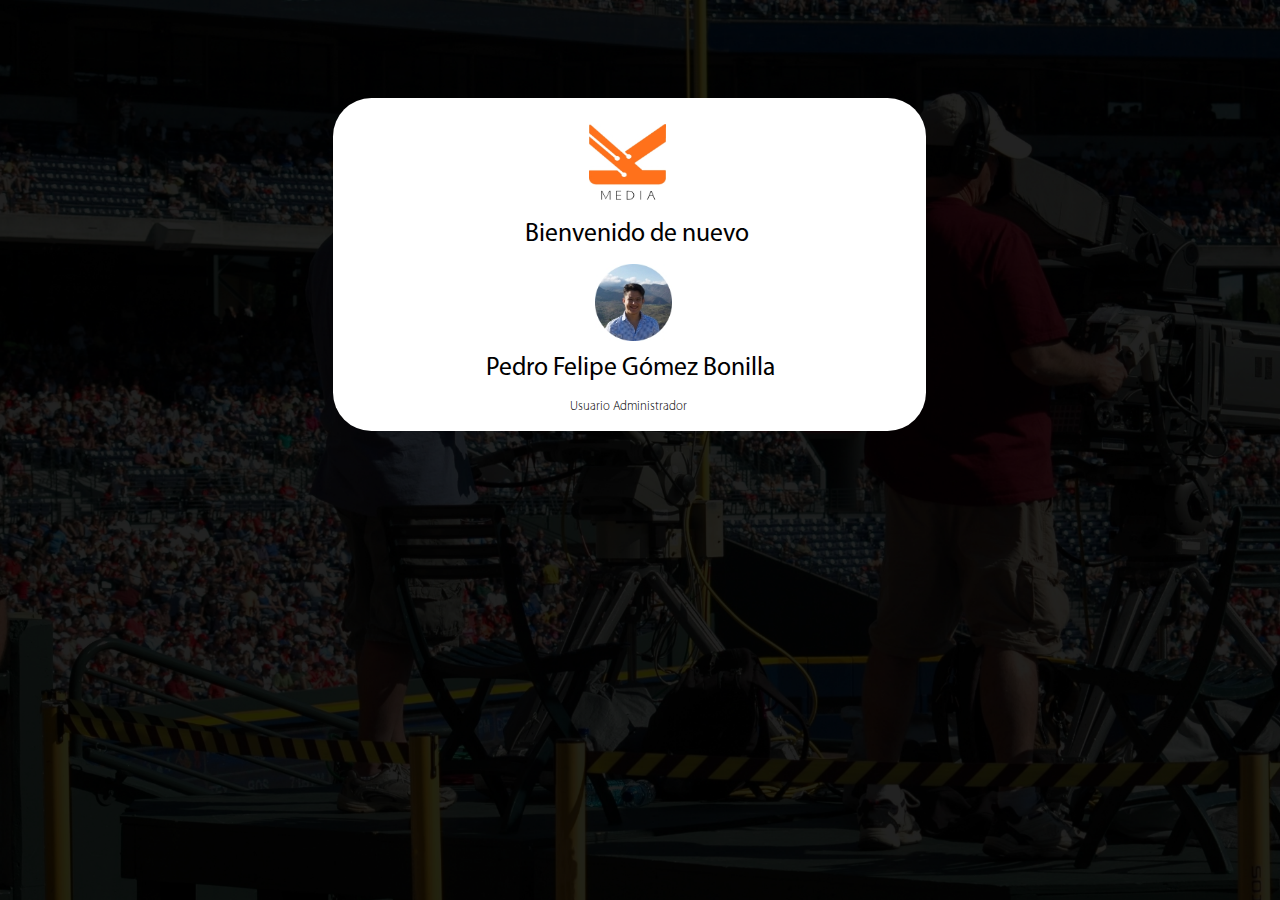
==== index1.html @ 8ed9d30c "fix:terminado_pag5" ====
<!DOCTYPE html>
<html lang="en">
<head>
    <meta charset="UTF-8">
    <meta name="viewport" content="width=device-width, initial-scale=1.0">
    <link rel="stylesheet" href="styles1.css">
    <title>Document</title>
</head>

<body>
    <div class="conten">
                <div class="conten_user">
                    <img class="log" src="./img/pag5/kario@2x.jpg" alt="">
                    <p class="text1">Bienvenido de nuevo</p>
                    <img class="foto" src="img/pag5/pp@2x.jpg" alt="">
                    <p class="text2">Pedro Felipe Gómez Bonilla</p>
                    <p class="text3">Usuario Administrador</p>
                </div>
    </div>
</body>
</html>
---- styles1.css ----
@font-face {
    font-family: a;
    src: url(./img/pag5/text/MYRIADPRO-REGULAR.OTF);
}

@font-face {
    font-family: b;
    src: url(./img/pag5/text/MyriadPro-Light.otf);
}

body{
    background-color: black;
    background-image: url(img/pag1/pexels-pixabay-159400.png);
    background-size: 100%;
    background-repeat: no-repeat;
    margin: auto;
}

.conten_user{
    justify-content: center;
    display: flex;
    flex-direction: column;
    text-align: center;
    position: absolute;
    top: 7.66vw;
    left: 26vw;
    width: 46.36vw;
    height: 26vw;
    background-color: #fff;
    border-radius: 3vw;
}

.log{
    position: absolute;
    top: 2vw;
    left: 20vw;
    width: 6vw;
    height: 6vw;
}



.text1{
    position: absolute;
    top: 7.5vw;
    left: 15vw;
    font-size: 2vw;
    color: #000000;
    font-family: a;
}

.foto{
    position: absolute;
    top: 13vw;
    left: 20.5vw;
    width: 6vw;
    height: 6vw;
}

.text2{
    position: absolute;
    top: 18vw;
    left: 12vw;
    font-size: 2vw;
    color: #000000;
    font-family: a;
}

.text3{
    position: absolute;
    top: 22.5vw;
    left: 18.5vw;
    font-size: 1vw;
    color: #000000;
    font-family: b;
}
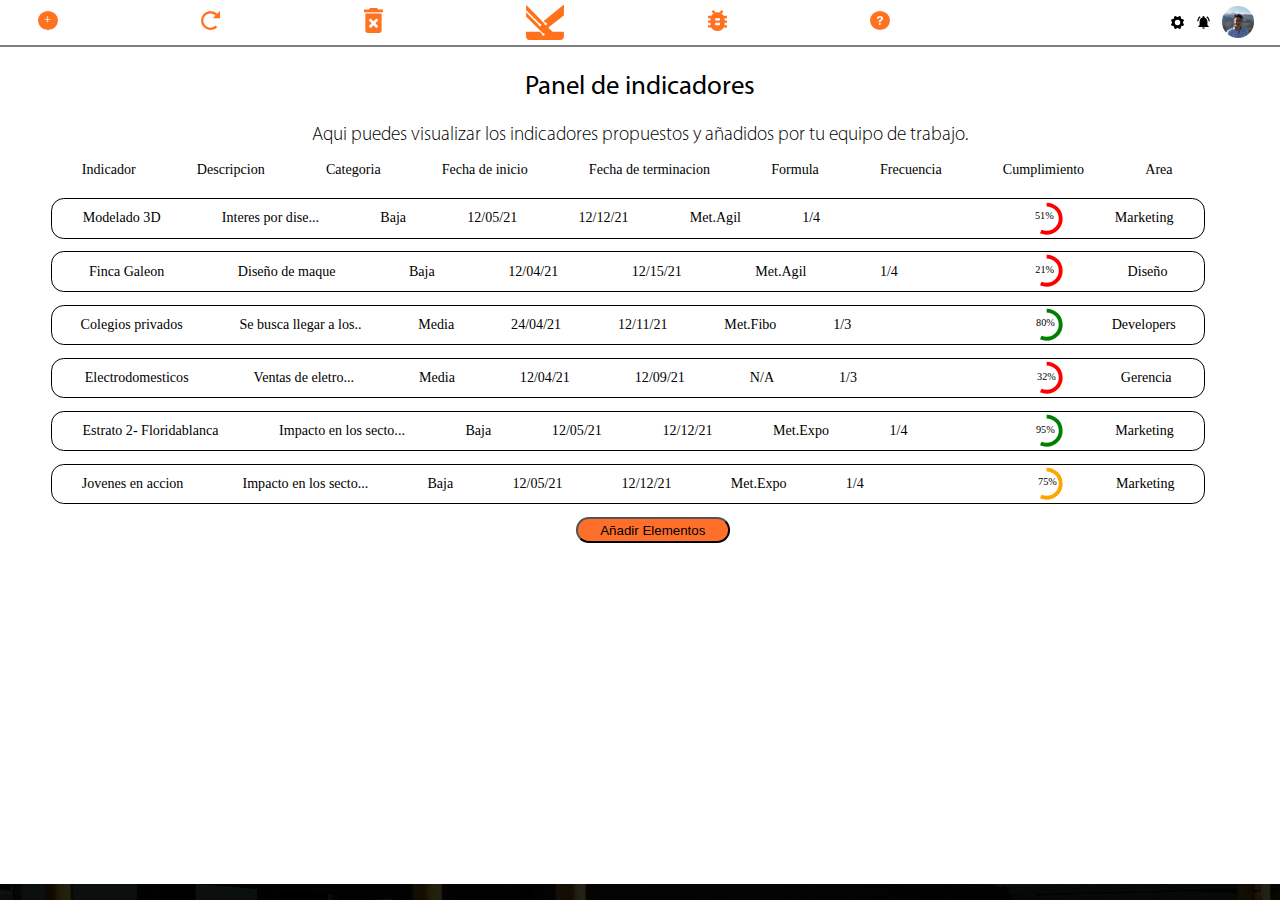
==== commit 8ae32271: "fix:act7" ====
--- a/index1.html
+++ b/index1.html
@@ -9,13 +9,161 @@
 
 <body>
     <div class="conten">
-                <div class="conten_user">
+                <!-- <div class="conten_user">
                     <img class="log" src="./img/pag5/kario@2x.jpg" alt="">
                     <p class="text1">Bienvenido de nuevo</p>
                     <img class="foto" src="img/pag5/pp@2x.jpg" alt="">
                     <p class="text2">Pedro Felipe Gómez Bonilla</p>
                     <p class="text3">Usuario Administrador</p>
                 </div>
+
+                <div class="logo">
+                    <img class="logo1" src="img/pag1/kario sin kairo.svg" alt="">
+                </div> -->
+
+                <div class="barritamenu">
+                    <div class="Bmenu">
+                        <p><img src="img/pag7/Group 7.svg"></p>
+                        <p><img src="img/pag7/Icon open-reload.svg"></p>
+                        <p><img src="img/pag7/Icon material-delete-forever.svg"></p>
+                        <img id="LogoNav" src="img/pag7/kario sin kairo.svg">
+                        <p><img src="img/pag7/Icon material-bug-report.svg"></p>
+                        <p><img src="img/pag7/Icon ionic-ios-help-circle.svg"></p>
+                    </div>
+                    <div class="Ajustes">
+                        <img src="img/pag7/Icon ionic-ios-settings.svg">
+                        <img src="img/pag7/Icon material-notifications-active.svg">
+                        <img id="CaraPedro" src="img/pag5/pp.jpg">
+                    </div>
+                </div>
+
+                <div class="container">
+
+                    <div class="textoPrincipal">Panel de indicadores</div>
+                    <div class="textoSecundario">Aqui puedes visualizar los indicadores propuestos y añadidos por tu equipo de trabajo.</div>
+                    
+                    
+                    <div class="titulos"><p>Indicador</p>
+                    <p>Descripcion</p>
+                    <p>Categoria</p>
+                    <p>Fecha de inicio</p>
+                    <p>Fecha de terminacion</p>
+                    <p>Formula</p>
+                    <p>Frecuencia</p>
+                    <p>Cumplimiento</p>
+                    <p>Area</p></div>
+                    <div class="cajas">
+                        <div class="conteTexto">
+                            <p>Modelado 3D</p>
+                            <p>Interes por dise...</p>
+                            <p>Baja</p>
+                            <p>12/05/21</p>
+                            <p>12/12/21</p>
+                            <p>Met.Agil</p>
+                            <p>1/4</p>
+                            <p class="porce">51%</p>
+                            <p>Marketing</p>
+                        </div>
+                        <svg class="c1" > 
+                            <circle class="" r="1.1vw" cx="50% "cy="50%" pathlenght="100" />
+                        </svg>
+                    </div>
+                    <div class="cajas1">
+                        <div class="conteTexto1">
+                            <p>Finca Galeon</p>
+                            <p>Diseño de maque</p>
+                            <p>Baja</p>
+                            <p>12/04/21</p>
+                            <p>12/15/21</p>
+                            <p>Met.Agil</p>
+                            <p>1/4</p>
+                            <p class="porce1">21%</p>
+                            <p>Diseño</p>  
+                            <svg class="c2" > 
+                                <circle class="" r="1.1vw" cx="50% "cy="50%" pathlenght="100" />
+                            </svg> 
+                        </div>
+                    </div>
+                    <div class="cajas2">
+                        <div class="conteTexto2">
+                            <p>Colegios privados</p>
+                            <p>Se busca llegar a los..</p>
+                            <p>Media</p>
+                            <p>24/04/21</p>
+                            <p>12/11/21</p>
+                            <p>Met.Fibo</p>
+                            <p>1/3</p>
+                            <p class="porce2">80%</p>
+                            <p>Developers</p>  
+                            <svg class="c3" > 
+                                <circle class="" r="1.1vw" cx="50% "cy="50%" pathlenght="100" />
+                            </svg> 
+                        </div>
+                    </div>
+                    <div class="cajas3">
+                        <div class="conteTexto3">
+                            <p>Electrodomesticos</p>
+                            <p>Ventas de eletro...</p>
+                            <p>Media</p>
+                            <p>12/04/21</p>
+                            <p>12/09/21</p>
+                            <p>N/A</p>
+                            <p>1/3</p>
+                            <p class="porce3">32%</p>
+                            <p>Gerencia</p>  
+                            <svg class="c4" > 
+                                <circle class="" r="1.1vw" cx="50% "cy="50%" pathlenght="100" />
+                            </svg> 
+                        </div>
+                    </div>
+                    <div class="cajas4">
+                        <div class="conteTexto4">
+                            <p>Estrato 2- Floridablanca</p>
+                            <p>Impacto en los secto...</p>
+                            <p>Baja</p>
+                            <p>12/05/21</p>
+                            <p>12/12/21</p>
+                            <p>Met.Expo</p>
+                            <p>1/4</p>
+                            <p class="porce4">95%</p>
+                            <p>Marketing</p>   
+                            <svg class="c5" > 
+                                <circle class="" r="1.1vw" cx="50% "cy="50%" pathlenght="100" />
+                            </svg>
+                        </div>
+                    </div>
+                    <div class="cajas5">
+                        <div class="conteTexto5">
+                            <p>Jovenes en accion</p>
+                            <p>Impacto en los secto...</p>
+                            <p>Baja</p>
+                            <p>12/05/21</p>
+                            <p>12/12/21</p>
+                            <p>Met.Expo</p>
+                            <p>1/4</p>
+                            <p class="porce5">75%</p>
+                            <p>Marketing</p>   
+                            <svg class="c6" > 
+                                <circle class="" r="1.1vw" cx="50% "cy="50%" pathlenght="100" />
+                            </svg>
+                        </div>
+                    </div>
+                    <div class="rayita"></div>
+                    <div class="rayita"></div>
+                    <div class="rayita"></div>
+                    <div class="rayita"></div>
+                    <div class="rayita"></div>
+
+                    <button class="añade"><a href=""></a>Añadir Elementos</button>
+
+
+
+                </div>
+
+                
+
+
+            
     </div>
 </body>
 </html>--- a/styles1.css
+++ b/styles1.css
@@ -28,6 +28,17 @@
     height: 26vw;
     background-color: #fff;
     border-radius: 3vw;
+    animation-name: primer;
+    animation-duration: 2s;
+    animation-fill-mode: forwards;
+}
+
+@keyframes primer {
+    0%{opacity: 1;}
+    40%{opacity: 1;}
+    80%{opacity: 1;}
+    100%{opacity: 0;}
+    
 }
 
 .log{
@@ -75,3 +86,340 @@
     font-family: b;
 }
 
+
+.logo1{
+    position: absolute;
+    margin-top: 20vw;
+    animation-duration: 2s; 
+    margin-left: 45vw;
+    animation-name: parpadeo;
+    opacity: 0;
+    animation-delay: 2s;
+}
+
+@keyframes parpadeo {
+    0%{opacity: 0;}
+    30%{opacity: 0;}
+    50%{opacity: 1;}
+    100%{opacity: 1;}
+    
+}
+
+.barritamenu{
+    background-color: #fff;
+    display: flex;
+    flex-direction: row;
+}
+
+.Bmenu{
+    padding-left: 5vw;
+    margin-top: 0;
+    margin-left: -2vw;
+    width: 70%;
+    height: 3.5vw;
+    border-bottom: 2px solid gray;
+    display: flex;
+    align-items: center;
+    justify-content: space-between;
+    text-align: center;
+    font-family: Regular;
+    font-size: 1vw;
+}
+
+#NavText{
+    position: absolute;
+    margin-top: 0.3vw;
+    margin-left: 0.5vw;
+}
+
+.Bmenu img{
+    width: 1.5vw;
+}
+
+#LogoNav{
+    width: 3vw;
+}
+
+.Ajustes{
+    padding-right: 2vw;
+    margin-top: 0;
+    width: 30%;
+    height: 3.5vw;
+    border-bottom: 2px solid gray;
+    display: flex;
+    justify-content: right;
+    align-items: center;
+}
+
+.Ajustes img{
+    width: 1vw;
+    height: 1vw;
+    padding-left: 1vw;
+}
+
+#CaraPedro{
+    width: 2.5vw;
+    height: 2.5vw;
+}
+
+.container{
+    position: absolute;
+    background-color: white;
+    width: 100%;
+    height: 93%;
+    overflow: hidden;
+}
+
+.textoPrincipal{
+    text-align: center;
+    margin-top: 2vw;
+    font-size: 2.1vw;
+    font-family: a;
+
+}
+
+.textoSecundario{
+    text-align: center;
+    margin-top: 1.5vw;
+    font-size: 1.5vw;
+    font-family: b;
+
+}
+
+.titulos{
+    margin-left: 4vw;
+    width: 90vw;
+    justify-content: space-around;
+    display: flex;
+    font-size: 1.1vw;
+
+}
+
+.cajas{
+    margin-left: 4vw;
+    width: 90vw;
+    height: 3vw;
+    margin-top: 0.5vw;
+    border-radius: 1vw;
+    border: 1px solid black;
+    
+    
+}
+
+.cajas1{
+    margin-left: 4vw;
+    width: 90vw;
+    height: 3vw;
+    margin-top: 1vw;
+    border-radius: 1vw;
+    border: 1px solid black;
+}
+
+.cajas2{
+    margin-left: 4vw;
+    width: 90vw;
+    height: 3vw;
+    margin-top: 1vw;
+    border-radius: 1vw;
+    border: 1px solid black;
+}
+
+.cajas3{
+    margin-left: 4vw;
+    width: 90vw;
+    height: 3vw;
+    margin-top: 1vw;
+    border-radius: 1vw;
+    border: 1px solid black;
+}
+
+.cajas4{
+    margin-left: 4vw;
+    width: 90vw;
+    height: 3vw;
+    margin-top: 1vw;
+    border-radius: 1vw;
+    border: 1px solid black;
+}
+
+.cajas5{
+    margin-left: 4vw;
+    width: 90vw;
+    height: 3vw;
+    margin-top: 1vw;
+    border-radius: 1vw;
+    border: 1px solid black;
+}
+
+svg{
+   
+    width: 9vw;
+    height: 9vw;
+}
+
+circle{
+    width: 9vw;
+    height: 9vw;
+    fill: none;
+    stroke-width: 0.3vw;
+    stroke-dasharray: 50 80;
+    transform: rotate(-90deg);
+    transform-origin: 50%;
+}
+
+.c1{
+    position: absolute;
+    margin-top: -3vw;
+    margin-left: 76.4vw;
+    width: 2.6vw;
+    height: 2.6vw;
+    stroke: red;    
+}
+
+.c2{
+    position: absolute;
+    margin-top: -0vw;
+    margin-left: 65.4vw;
+    width: 2.6vw;
+    height: 2.6vw;
+    stroke: red;    
+}
+
+.c3{
+    position: absolute;
+    margin-top: -0vw;
+    margin-left: 65.4vw;
+    width: 2.6vw;
+    height: 2.6vw;
+    stroke: green;    
+}
+
+.c4{
+    position: absolute;
+    margin-top: -0vw;
+    margin-left: 65.4vw;
+    width: 2.6vw;
+    height: 2.6vw;
+    stroke: red;    
+}
+
+.c5{
+    position: absolute;
+    margin-top: -0vw;
+    margin-left: 65.4vw;
+    width: 2.6vw;
+    height: 2.6vw;
+    stroke: green;    
+}
+
+.c6{
+    position: absolute;
+    margin-top: -0vw;
+    margin-left: 65.4vw;
+    width: 2.6vw;
+    height: 2.6vw;
+    stroke: orange;    
+}
+
+.porce{
+    margin-top: 0.5vw;
+    margin-left: 12vw;
+    font-size: 0.8vw;
+}
+
+.porce1{
+    margin-top: 0.6vw;
+    margin-left: 5vw;
+    font-size: 0.8vw;
+}
+
+.porce2{
+    margin-top: 0.5vw;
+    margin-left: 10vw;
+    font-size: 0.8vw;
+}
+
+.porce3{
+    margin-top: 0.7vw;
+    margin-left: 9vw;
+    font-size: 0.8vw;
+}
+
+.porce4{
+    margin-top: 0.7vw;
+    margin-left: 5.3vw;
+    font-size: 0.8vw;
+}
+
+.porce5{
+    margin-top: 0.5vw;
+    margin-left: 9vw;
+    font-size: 0.8vw;
+}
+
+
+
+.conteTexto{
+    display: flex;
+    flex-direction: row;
+    align-items: center;
+    justify-content: space-around;
+    margin-top: -0.3vw;
+    font-size: 1.1vw; 
+}
+.conteTexto1{
+    display: flex;
+    flex-direction: row;
+    align-items: center;
+    justify-content: space-around;
+    margin-top: -0.3vw;
+    font-size: 1.1vw; 
+}
+
+.conteTexto2{
+    display: flex;
+    flex-direction: row;
+    align-items: center;
+    justify-content: space-around;
+    margin-top: -0.3vw;
+    font-size: 1.1vw; 
+}
+
+.conteTexto3{
+    display: flex;
+    flex-direction: row;
+    align-items: center;
+    justify-content: space-around;
+    margin-top: -0.3vw;
+    font-size: 1.1vw; 
+}
+
+.conteTexto4{
+    display: flex;
+    flex-direction: row;
+    align-items: center;
+    justify-content: space-around;
+    margin-top: -0.3vw;
+    font-size: 1.1vw; 
+}
+
+.conteTexto5{
+    display: flex;
+    flex-direction: row;
+    align-items: center;
+    justify-content: space-around;
+    margin-top: -0.3vw;
+    font-size: 1.1vw; 
+}
+
+.añade{
+    width: 12vw;
+    height: 2vw;
+    background-color: #ff6f2c;
+    border-radius: 1vw;
+    margin-top: 1vw;
+    margin-left: 45vw;
+    
+}
+
+
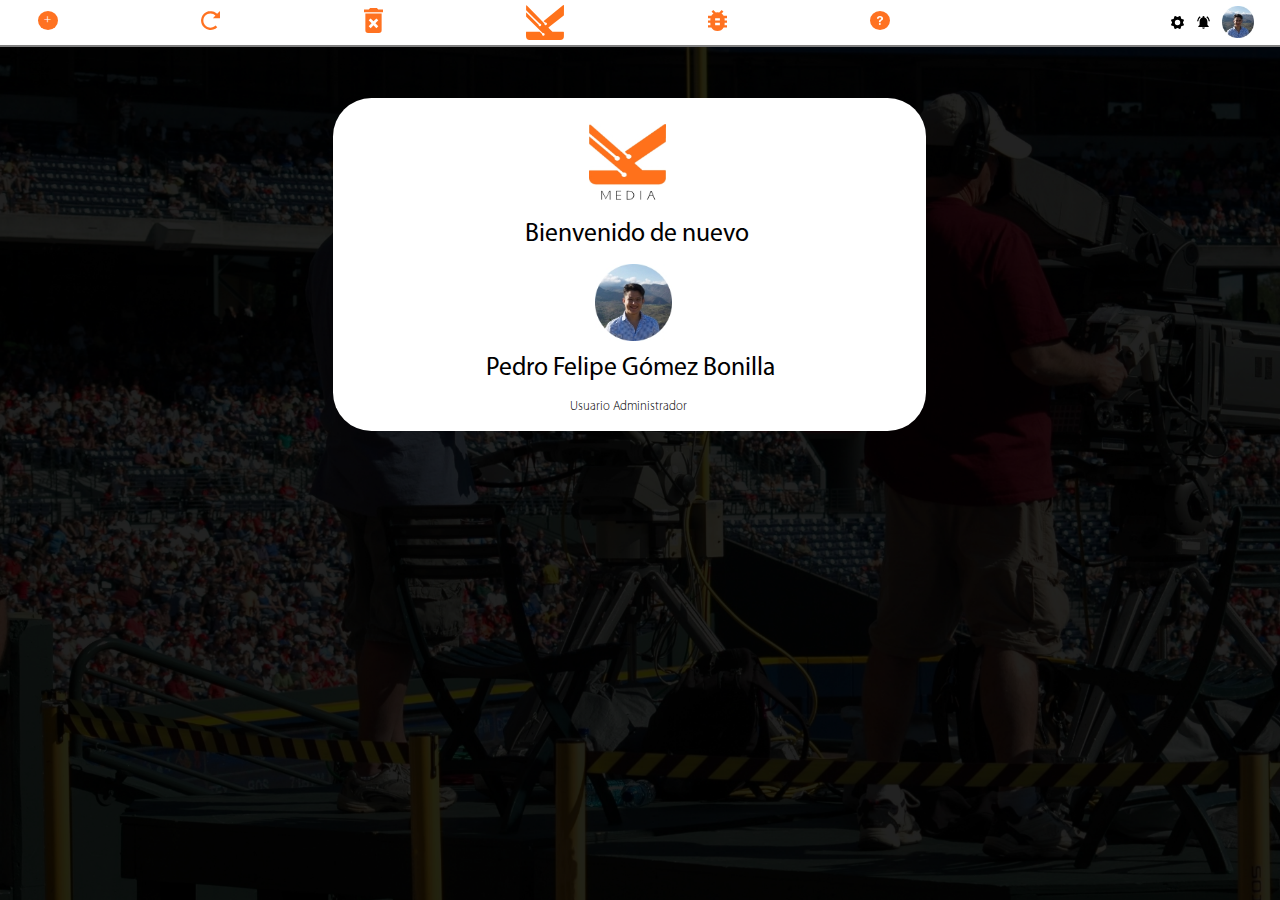
==== commit 8c40d76d: "fix:act7" ====
--- a/index1.html
+++ b/index1.html
@@ -9,7 +9,7 @@
 
 <body>
     <div class="conten">
-                <!-- <div class="conten_user">
+                <div class="conten_user">
                     <img class="log" src="./img/pag5/kario@2x.jpg" alt="">
                     <p class="text1">Bienvenido de nuevo</p>
                     <img class="foto" src="img/pag5/pp@2x.jpg" alt="">
@@ -19,7 +19,7 @@
 
                 <div class="logo">
                     <img class="logo1" src="img/pag1/kario sin kairo.svg" alt="">
-                </div> -->
+                </div> 
 
                 <div class="barritamenu">
                     <div class="Bmenu">
@@ -158,7 +158,7 @@
 
 
 
-                </div>
+                </div> -->
 
                 
 
--- a/styles1.css
+++ b/styles1.css
@@ -168,6 +168,17 @@
     width: 100%;
     height: 93%;
     overflow: hidden;
+    animation-name: tercero;
+    animation-delay: 4.2s;
+    animation-fill-mode: forwards;
+    opacity: 0;
+}
+
+@keyframes tercero {
+    0%{opacity: 0;}
+    50%{opacity: 0;}
+    100%{opacity: 1;}
+    
 }
 
 .textoPrincipal{
@@ -419,7 +430,8 @@
     border-radius: 1vw;
     margin-top: 1vw;
     margin-left: 45vw;
-    
-}
-
-
+    font-size: 1.1vw;
+    
+}
+
+
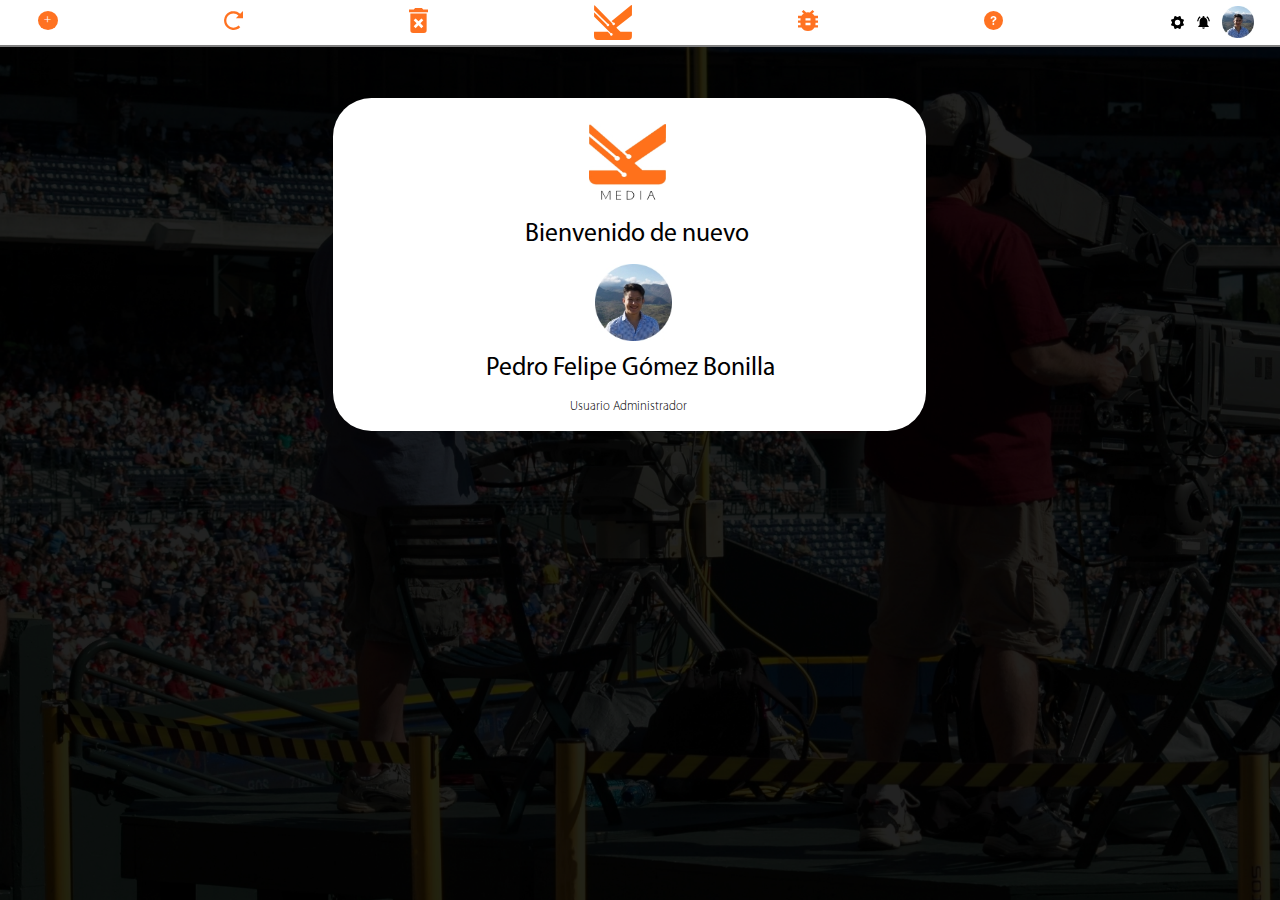
==== commit 59228534: "fix:act8" ====
--- a/index1.html
+++ b/index1.html
@@ -35,135 +35,105 @@
                         <img src="img/pag7/Icon material-notifications-active.svg">
                         <img id="CaraPedro" src="img/pag5/pp.jpg">
                     </div>
+                </div> 
+
+            </div>
+            
+            <div class="contenedor2">
+                
+                <div class="con_dele">
+                    <p class="textoPrincipal">Panel de indicadores</p>
+                    <p class="textoSecundario">Aqui puedes ver los indicadores propuestos y añadidos por tu equipo de trabajo.</p>
+        
+        
+                    <div class="bar1">
+                        <p>Indicador</p>
+                        <p>Descripción</p>
+                        <p class="textoCate">Categoria</p>
+                        <p class="textoFe">Fecha de inicio</p>
+                        <p class="textoFe1">Fecha de terminación</p>
+                        <p class="textoFo">Formula</p>
+                        <p>Frecuencia</p>
+                        <p>Cumplimiento</p>
+                        <p>Área</p>
+                    </div>
+                    <div class="bar">
+                        <p>Modelado 3D</p>
+                        <p>Interés por dise………</p>
+                        <p>Baja</p>
+                        <p>12/05/21</p>
+                        <p>12/12/21</p>
+                        <p>Met.Ágil</p>
+                        <p>1/4</p>
+                        <p class="t1">31%</p>
+                        <svg class="c1">
+                            <circle class="ci1" r="1.1vw" cx="50% "cy="50%" pathlenght="100" />
+                        </svg>
+                        <p>Marketing</p>
+                    </div>
+                    <img class="Dele_ico" src="img/pag7/Sin título.svg" alt="">
+                    <div class="bar">
+                        <p>Modelado 3D</p>
+                        <p>Interés por dise………</p>
+                        <p>Baja</p>
+                        <p>12/05/21</p>
+                        <p>12/12/21</p>
+                        <p>Met.Ágil</p>
+                        <p>1/4</p>
+                        <p class="t2">25%</p>
+                        <svg class="c2">
+                            <circle class="ci2" r="1.1vw" cx="50% "cy="50%" pathlenght="100" />
+                        </svg>
+                        <p>Marketing</p>
+                    </div>
+                    <img class="Dele_ico" src="img/pag7/Sin título.svg" alt="">
+                    <div class="bar">
+                        <p>Modelado 3D</p>
+                        <p>Interés por dise………</p>
+                        <p>Baja</p>
+                        <p>12/05/21</p>
+                        <p>12/12/21</p>
+                        <p>Met.Ágil</p>
+                        <p>1/4</p>
+                        <p class="t3">80%</p>
+                        <svg class="c3">
+                            <circle class="ci3" r="1.1vw" cx="50% "cy="50%" pathlenght="100" />
+                        </svg>
+                        <p>Marketing</p>
+                    </div>
+                    <img class="Dele_ico" src="img/pag7/Sin título.svg" alt="">
+                    <div class="bar">
+                        <p>Modelado 3D</p>
+                        <p>Interés por dise………</p>
+                        <p>Baja</p>
+                        <p>12/05/21</p>
+                        <p>12/12/21</p>
+                        <p>Met.Ágil</p>
+                        <p>1/4</p>
+                        <p class="t4">32%</p>
+                        <svg class="c4">
+                            <circle class="ci4" r="1.1vw" cx="50% "cy="50%" pathlenght="100" />
+                        </svg>
+                        <p>Marketing</p>
+                    </div>
+                    <img class="Dele_ico" src="img/pag7/Sin título.svg" alt="">
+                    <div class="bar">
+                        <p>Modelado 3D</p>
+                        <p>Interés por dise………</p>
+                        <p>Baja</p>
+                        <p>12/05/21</p>
+                        <p>12/12/21</p>
+                        <p>Met.Ágil</p>
+                        <p>1/4</p>
+                        <p class="t5">95%</p>
+                        <svg class="c5">
+                            <circle class="ci5" r="1.1vw" cx="50% "cy="50%" pathlenght="100" />
+                        </svg>
+                        <p>Marketing</p>
+                    </div>
+                    <img class="Dele_ico" src="img/pag7/Sin título.svg" alt="">
+                    <button class="botG"><a href="">Añadir elemetos</a></button>     
                 </div>
-
-                <div class="container">
-
-                    <div class="textoPrincipal">Panel de indicadores</div>
-                    <div class="textoSecundario">Aqui puedes visualizar los indicadores propuestos y añadidos por tu equipo de trabajo.</div>
-                    
-                    
-                    <div class="titulos"><p>Indicador</p>
-                    <p>Descripcion</p>
-                    <p>Categoria</p>
-                    <p>Fecha de inicio</p>
-                    <p>Fecha de terminacion</p>
-                    <p>Formula</p>
-                    <p>Frecuencia</p>
-                    <p>Cumplimiento</p>
-                    <p>Area</p></div>
-                    <div class="cajas">
-                        <div class="conteTexto">
-                            <p>Modelado 3D</p>
-                            <p>Interes por dise...</p>
-                            <p>Baja</p>
-                            <p>12/05/21</p>
-                            <p>12/12/21</p>
-                            <p>Met.Agil</p>
-                            <p>1/4</p>
-                            <p class="porce">51%</p>
-                            <p>Marketing</p>
-                        </div>
-                        <svg class="c1" > 
-                            <circle class="" r="1.1vw" cx="50% "cy="50%" pathlenght="100" />
-                        </svg>
-                    </div>
-                    <div class="cajas1">
-                        <div class="conteTexto1">
-                            <p>Finca Galeon</p>
-                            <p>Diseño de maque</p>
-                            <p>Baja</p>
-                            <p>12/04/21</p>
-                            <p>12/15/21</p>
-                            <p>Met.Agil</p>
-                            <p>1/4</p>
-                            <p class="porce1">21%</p>
-                            <p>Diseño</p>  
-                            <svg class="c2" > 
-                                <circle class="" r="1.1vw" cx="50% "cy="50%" pathlenght="100" />
-                            </svg> 
-                        </div>
-                    </div>
-                    <div class="cajas2">
-                        <div class="conteTexto2">
-                            <p>Colegios privados</p>
-                            <p>Se busca llegar a los..</p>
-                            <p>Media</p>
-                            <p>24/04/21</p>
-                            <p>12/11/21</p>
-                            <p>Met.Fibo</p>
-                            <p>1/3</p>
-                            <p class="porce2">80%</p>
-                            <p>Developers</p>  
-                            <svg class="c3" > 
-                                <circle class="" r="1.1vw" cx="50% "cy="50%" pathlenght="100" />
-                            </svg> 
-                        </div>
-                    </div>
-                    <div class="cajas3">
-                        <div class="conteTexto3">
-                            <p>Electrodomesticos</p>
-                            <p>Ventas de eletro...</p>
-                            <p>Media</p>
-                            <p>12/04/21</p>
-                            <p>12/09/21</p>
-                            <p>N/A</p>
-                            <p>1/3</p>
-                            <p class="porce3">32%</p>
-                            <p>Gerencia</p>  
-                            <svg class="c4" > 
-                                <circle class="" r="1.1vw" cx="50% "cy="50%" pathlenght="100" />
-                            </svg> 
-                        </div>
-                    </div>
-                    <div class="cajas4">
-                        <div class="conteTexto4">
-                            <p>Estrato 2- Floridablanca</p>
-                            <p>Impacto en los secto...</p>
-                            <p>Baja</p>
-                            <p>12/05/21</p>
-                            <p>12/12/21</p>
-                            <p>Met.Expo</p>
-                            <p>1/4</p>
-                            <p class="porce4">95%</p>
-                            <p>Marketing</p>   
-                            <svg class="c5" > 
-                                <circle class="" r="1.1vw" cx="50% "cy="50%" pathlenght="100" />
-                            </svg>
-                        </div>
-                    </div>
-                    <div class="cajas5">
-                        <div class="conteTexto5">
-                            <p>Jovenes en accion</p>
-                            <p>Impacto en los secto...</p>
-                            <p>Baja</p>
-                            <p>12/05/21</p>
-                            <p>12/12/21</p>
-                            <p>Met.Expo</p>
-                            <p>1/4</p>
-                            <p class="porce5">75%</p>
-                            <p>Marketing</p>   
-                            <svg class="c6" > 
-                                <circle class="" r="1.1vw" cx="50% "cy="50%" pathlenght="100" />
-                            </svg>
-                        </div>
-                    </div>
-                    <div class="rayita"></div>
-                    <div class="rayita"></div>
-                    <div class="rayita"></div>
-                    <div class="rayita"></div>
-                    <div class="rayita"></div>
-
-                    <button class="añade"><a href=""></a>Añadir Elementos</button>
-
-
-
-                </div> -->
-
-                
-
-
-            
     </div>
 </body>
 </html>--- a/styles1.css
+++ b/styles1.css
@@ -9,12 +9,21 @@
 }
 
 body{
+    background-image: url(img/pag1/pexels-pixabay-159400.png);
     background-color: black;
-    background-image: url(img/pag1/pexels-pixabay-159400.png);
     background-size: 100%;
     background-repeat: no-repeat;
     margin: auto;
-}
+    animation-name: fondo;
+    animation-delay: 4s;
+    animation-fill-mode: forwards;  
+}
+
+/* @keyframes fondo {
+    0%{opacity: 1;}
+    100%{opacity: 0;}
+    
+} */
 
 .conten_user{
     justify-content: center;
@@ -115,7 +124,7 @@
     padding-left: 5vw;
     margin-top: 0;
     margin-left: -2vw;
-    width: 70%;
+    width: 115vw;
     height: 3.5vw;
     border-bottom: 2px solid gray;
     display: flex;
@@ -168,270 +177,248 @@
     width: 100%;
     height: 93%;
     overflow: hidden;
+}
+   
+
+
+
+.textoPrincipal{
+    margin-left: -7vw;
+    text-align: center;
+    margin-top: 2vw;
+    font-size: 2.1vw;
+    font-family: a;
+
+}
+
+.textoSecundario{
+    margin-left: 20vw;
+    margin-top: 1.5vw;
+    font-size: 1.5vw;
+    font-family: b;
+
+}
+
+.titulos{
+    margin-left: 4vw;
+    width: 90vw;
+    justify-content: space-around;
+    display: flex;
+    font-size: 1.1vw;
+
+}
+
+
+.con_dele{
+    margin-top: 3vw;
+    margin-left: 3vw;
+    border-radius: 1vw;
     animation-name: tercero;
-    animation-delay: 4.2s;
+    animation-duration: 2s;
+    animation-delay: 4s;
     animation-fill-mode: forwards;
     opacity: 0;
 }
-
 @keyframes tercero {
     0%{opacity: 0;}
     50%{opacity: 0;}
     100%{opacity: 1;}
     
-}
-
-.textoPrincipal{
-    text-align: center;
+} 
+
+.bar{
+    display: flex;
+    flex-direction: row;
+    align-items: center;
+    justify-content: space-between;
+    text-align: center;
+    font-family: Regular;
+    font-size: 1vw;
+    background-color: #fff;
+    width: 83vw;
+    border-radius: 1vw;
     margin-top: 2vw;
-    font-size: 2.1vw;
-    font-family: a;
-
-}
-
-.textoSecundario{
-    text-align: center;
-    margin-top: 1.5vw;
-    font-size: 1.5vw;
-    font-family: b;
-
-}
-
-.titulos{
-    margin-left: 4vw;
-    width: 90vw;
-    justify-content: space-around;
-    display: flex;
-    font-size: 1.1vw;
-
-}
-
-.cajas{
-    margin-left: 4vw;
-    width: 90vw;
-    height: 3vw;
-    margin-top: 0.5vw;
+    margin-left: 2vw;
+    border:  1px solid black;
+}
+
+.bar1{
+    display: flex;
+    flex-direction: row;
+    align-items: center;
+    justify-content: space-between;
+    text-align: center;
+    font-family: Regular;
+    font-size: 1vw;
+    background-color: #fff;
+    width: 78vw;
     border-radius: 1vw;
-    border: 1px solid black;
-    
-    
-}
-
-.cajas1{
-    margin-left: 4vw;
-    width: 90vw;
-    height: 3vw;
-    margin-top: 1vw;
-    border-radius: 1vw;
-    border: 1px solid black;
-}
-
-.cajas2{
-    margin-left: 4vw;
-    width: 90vw;
-    height: 3vw;
-    margin-top: 1vw;
-    border-radius: 1vw;
-    border: 1px solid black;
-}
-
-.cajas3{
-    margin-left: 4vw;
-    width: 90vw;
-    height: 3vw;
-    margin-top: 1vw;
-    border-radius: 1vw;
-    border: 1px solid black;
-}
-
-.cajas4{
-    margin-left: 4vw;
-    width: 90vw;
-    height: 3vw;
-    margin-top: 1vw;
-    border-radius: 1vw;
-    border: 1px solid black;
-}
-
-.cajas5{
-    margin-left: 4vw;
-    width: 90vw;
-    height: 3vw;
-    margin-top: 1vw;
-    border-radius: 1vw;
-    border: 1px solid black;
-}
+    margin-top: 4vw;
+    margin-left: 3vw;
+     
+}
+
+.textoCate{
+    margin-left: 3.5vw;
+}
+
+.textoFe{
+    margin-left: -1vw;
+}
+
+.textoFe1{
+    margin-left: -2.2vw;
+}
+
+.textoFo{
+    margin-left: -2vw;
+}
+
+
+
+
 
 svg{
-   
     width: 9vw;
     height: 9vw;
 }
 
-circle{
+circle {
     width: 9vw;
     height: 9vw;
     fill: none;
     stroke-width: 0.3vw;
-    stroke-dasharray: 50 80;
+    stroke-dasharray: 80 80;
     transform: rotate(-90deg);
     transform-origin: 50%;
 }
 
 .c1{
     position: absolute;
-    margin-top: -3vw;
-    margin-left: 76.4vw;
+    margin-top: 0vw;
+    margin-left: 68vw;
     width: 2.6vw;
     height: 2.6vw;
-    stroke: red;    
+    stroke: #FF0000;
+}
+
+.t1{
+    font-size: 0.8vw;
 }
 
 .c2{
     position: absolute;
-    margin-top: -0vw;
-    margin-left: 65.4vw;
+    margin-top: 0vw;
+    margin-left: 68vw;
     width: 2.6vw;
     height: 2.6vw;
-    stroke: red;    
+    stroke: #FF0000;
+}
+
+.t2{
+    font-size: 0.8vw;
 }
 
 .c3{
     position: absolute;
-    margin-top: -0vw;
-    margin-left: 65.4vw;
+    margin-top: 0vw;
+    margin-left: 68vw;
     width: 2.6vw;
     height: 2.6vw;
-    stroke: green;    
+    stroke: #00D010;
+}
+
+.t3{
+    font-size: 0.8vw;
 }
 
 .c4{
     position: absolute;
-    margin-top: -0vw;
-    margin-left: 65.4vw;
+    margin-top: 0vw;
+    margin-left: 68vw;
     width: 2.6vw;
     height: 2.6vw;
-    stroke: red;    
+    stroke: #FF0000;
+}
+
+.t4{
+    font-size: 0.8vw;
 }
 
 .c5{
     position: absolute;
-    margin-top: -0vw;
-    margin-left: 65.4vw;
+    margin-top: 0vw;
+    margin-left: 68vw;
     width: 2.6vw;
     height: 2.6vw;
-    stroke: green;    
-}
-
-.c6{
-    position: absolute;
-    margin-top: -0vw;
-    margin-left: 65.4vw;
-    width: 2.6vw;
-    height: 2.6vw;
-    stroke: orange;    
-}
-
-.porce{
-    margin-top: 0.5vw;
-    margin-left: 12vw;
+    stroke: #00D010;
+}
+
+.t5{
     font-size: 0.8vw;
 }
 
-.porce1{
-    margin-top: 0.6vw;
-    margin-left: 5vw;
-    font-size: 0.8vw;
-}
-
-.porce2{
-    margin-top: 0.5vw;
-    margin-left: 10vw;
-    font-size: 0.8vw;
-}
-
-.porce3{
-    margin-top: 0.7vw;
-    margin-left: 9vw;
-    font-size: 0.8vw;
-}
-
-.porce4{
-    margin-top: 0.7vw;
-    margin-left: 5.3vw;
-    font-size: 0.8vw;
-}
-
-.porce5{
-    margin-top: 0.5vw;
-    margin-left: 9vw;
-    font-size: 0.8vw;
-}
-
-
-
-.conteTexto{
-    display: flex;
-    flex-direction: row;
-    align-items: center;
-    justify-content: space-around;
-    margin-top: -0.3vw;
-    font-size: 1.1vw; 
-}
-.conteTexto1{
-    display: flex;
-    flex-direction: row;
-    align-items: center;
-    justify-content: space-around;
-    margin-top: -0.3vw;
-    font-size: 1.1vw; 
-}
-
-.conteTexto2{
-    display: flex;
-    flex-direction: row;
-    align-items: center;
-    justify-content: space-around;
-    margin-top: -0.3vw;
-    font-size: 1.1vw; 
-}
-
-.conteTexto3{
-    display: flex;
-    flex-direction: row;
-    align-items: center;
-    justify-content: space-around;
-    margin-top: -0.3vw;
-    font-size: 1.1vw; 
-}
-
-.conteTexto4{
-    display: flex;
-    flex-direction: row;
-    align-items: center;
-    justify-content: space-around;
-    margin-top: -0.3vw;
-    font-size: 1.1vw; 
-}
-
-.conteTexto5{
-    display: flex;
-    flex-direction: row;
-    align-items: center;
-    justify-content: space-around;
-    margin-top: -0.3vw;
-    font-size: 1.1vw; 
-}
-
-.añade{
+.Dele_ico{
+    position: absolute;
+    margin-left: 87vw;
+    margin-top: -2.7vw;
+    width: 1.5vw;
+    height: 2vw;
+}
+
+.bar p{
+    width: 12vw;
+}
+
+.icono{
+    margin-top: 3vw;
+    text-align: center;
+    color: #fff;
+}
+
+.img1{
+    width: 5vw;
+}
+
+.icono p{
+    margin-top: 0;
+    font-size: 1.2vw;
+}
+
+.botG{
+    color: #fff;
+    text-align: center;
+    margin-top: 4vw;
+    margin-left: 40vw;
+    border-radius: 1vw;
+    background-color: #FF6F2C;
     width: 12vw;
     height: 2vw;
-    background-color: #ff6f2c;
-    border-radius: 1vw;
-    margin-top: 1vw;
-    margin-left: 45vw;
-    font-size: 1.1vw;
+    font-size: 1.3vw;
+}
+
+.botG a{
+    text-decoration: none;
+}
+.contenedor2{
+    margin-top: -3vw;
+    background-color: white;
+    animation-name: animacion2;
+    animation-delay: 4s;
+    animation-duration: 2s;
+    animation-fill-mode: forwards;
+    opacity: 0;
+}
+
+@keyframes animacion2 {
+    0%{opacity: 0;}
+    100%{opacity: 1;}
+
     
 }
 
 
+
+
+
+
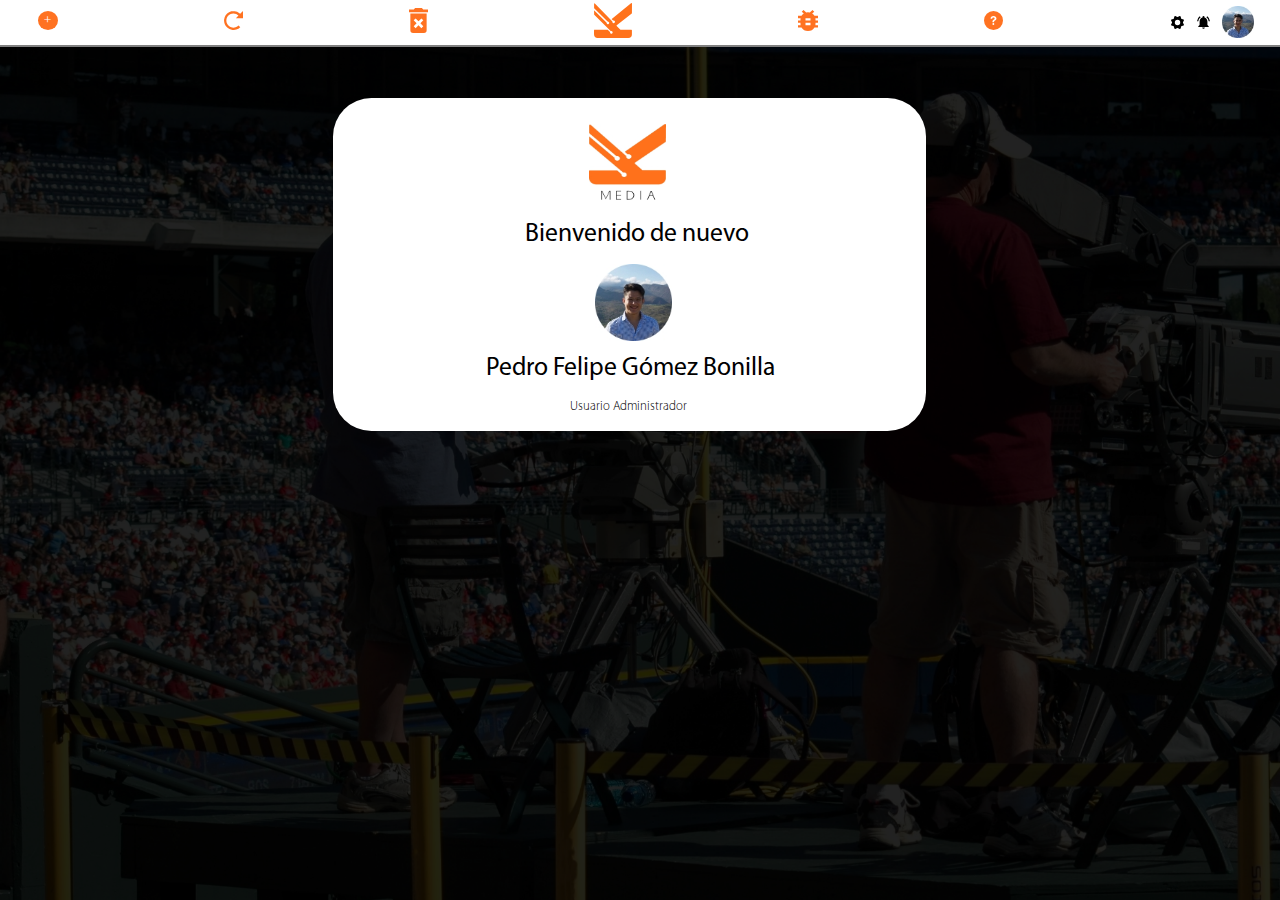
==== commit b5f332a5: "fix:act9" ====
--- a/index1.html
+++ b/index1.html
@@ -23,12 +23,26 @@
 
                 <div class="barritamenu">
                     <div class="Bmenu">
-                        <p><img src="img/pag7/Group 7.svg"></p>
-                        <p><img src="img/pag7/Icon open-reload.svg"></p>
-                        <p><img src="img/pag7/Icon material-delete-forever.svg"></p>
-                        <img id="LogoNav" src="img/pag7/kario sin kairo.svg">
-                        <p><img src="img/pag7/Icon material-bug-report.svg"></p>
-                        <p><img src="img/pag7/Icon ionic-ios-help-circle.svg"></p>
+                        <a href="index2.html">
+                            <p><img src="img/pag7/Group 7.svg"></p>
+                        </a>
+                        <a href="index1.html">
+                            <p><img src="img/pag7/Icon open-reload.svg"></p>
+                        </a>
+                        <a href="index3.html">
+                            <p><img src="img/pag7/Icon material-delete-forever.svg"></p>
+                        </a>
+                        <a href="index1.html">
+
+                            <img id="LogoNav" src="img/pag7/kario sin kairo.svg">
+                        </a>
+                        <a href="index4.html">
+                            <p><img src="img/pag7/Icon material-bug-report.svg"></p>
+                        </a>
+                        <a href="index5.html">
+
+                            <p><img src="img/pag7/Icon ionic-ios-help-circle.svg"></p>
+                        </a>
                     </div>
                     <div class="Ajustes">
                         <img src="img/pag7/Icon ionic-ios-settings.svg">
--- a/styles1.css
+++ b/styles1.css
@@ -275,9 +275,6 @@
 }
 
 
-
-
-
 svg{
     width: 9vw;
     height: 9vw;
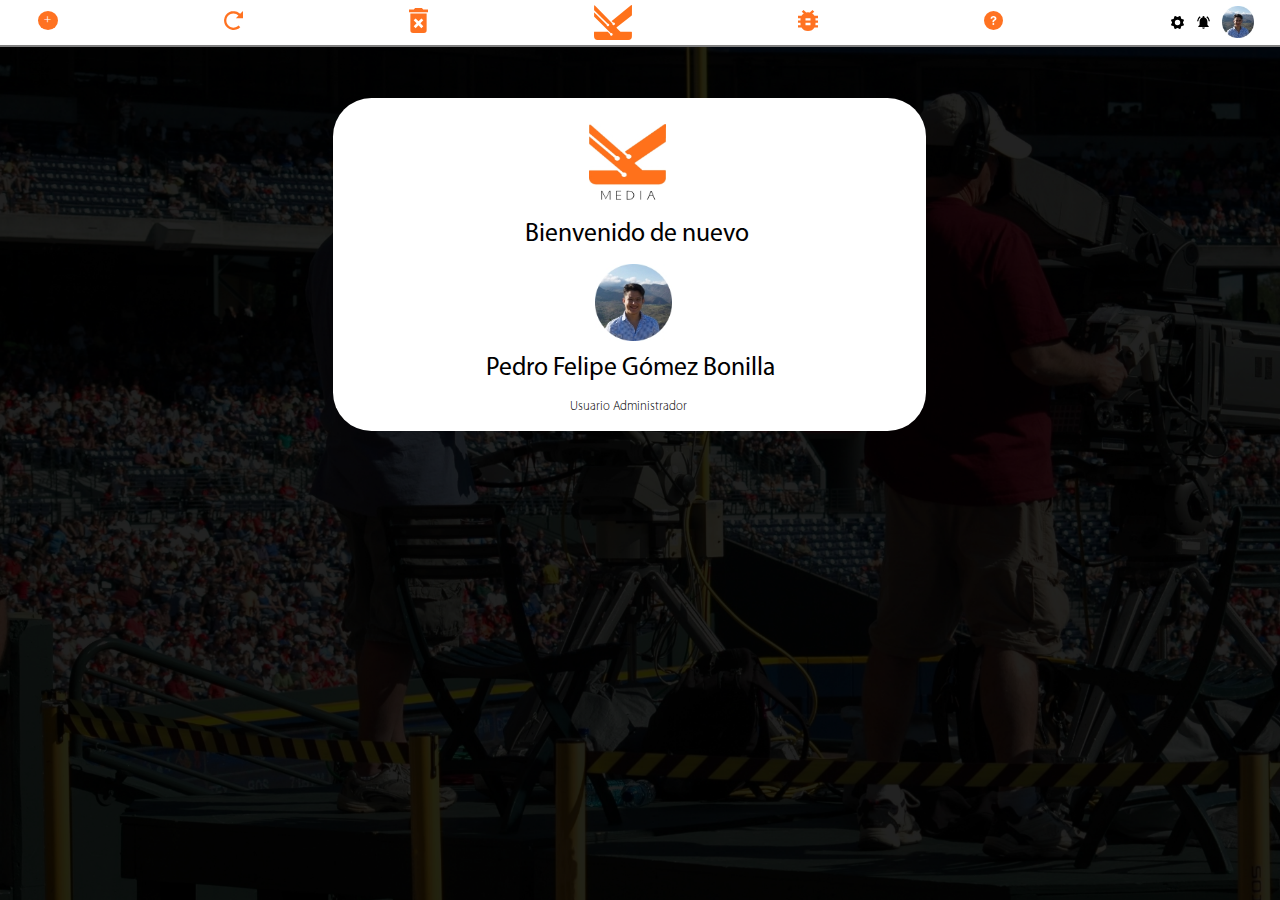
==== commit befe74a0: "fix:mod_pg1" ====
--- a/index1.html
+++ b/index1.html
@@ -23,26 +23,12 @@
 
                 <div class="barritamenu">
                     <div class="Bmenu">
-                        <a href="index2.html">
-                            <p><img src="img/pag7/Group 7.svg"></p>
-                        </a>
-                        <a href="index1.html">
-                            <p><img src="img/pag7/Icon open-reload.svg"></p>
-                        </a>
-                        <a href="index3.html">
-                            <p><img src="img/pag7/Icon material-delete-forever.svg"></p>
-                        </a>
-                        <a href="index1.html">
-
-                            <img id="LogoNav" src="img/pag7/kario sin kairo.svg">
-                        </a>
-                        <a href="index4.html">
-                            <p><img src="img/pag7/Icon material-bug-report.svg"></p>
-                        </a>
-                        <a href="index5.html">
-
-                            <p><img src="img/pag7/Icon ionic-ios-help-circle.svg"></p>
-                        </a>
+                        <p><img src="img/pag7/Group 7.svg"></p>
+                        <p><img src="img/pag7/Icon open-reload.svg"></p>
+                        <p><img src="img/pag7/Icon material-delete-forever.svg"></p>
+                        <img id="LogoNav" src="img/pag7/kario sin kairo.svg">
+                        <p><img src="img/pag7/Icon material-bug-report.svg"></p>
+                        <p><img src="img/pag7/Icon ionic-ios-help-circle.svg"></p>
                     </div>
                     <div class="Ajustes">
                         <img src="img/pag7/Icon ionic-ios-settings.svg">
@@ -87,57 +73,57 @@
                     </div>
                     <img class="Dele_ico" src="img/pag7/Sin título.svg" alt="">
                     <div class="bar">
-                        <p>Modelado 3D</p>
-                        <p>Interés por dise………</p>
+                        <p>Finca Galeón</p>
+                        <p>Diseño de maque…….</p>
                         <p>Baja</p>
+                        <p>12/04/21</p>
                         <p>12/05/21</p>
-                        <p>12/12/21</p>
                         <p>Met.Ágil</p>
                         <p>1/4</p>
                         <p class="t2">25%</p>
                         <svg class="c2">
                             <circle class="ci2" r="1.1vw" cx="50% "cy="50%" pathlenght="100" />
                         </svg>
-                        <p>Marketing</p>
+                        <p>Diseño</p>
                     </div>
                     <img class="Dele_ico" src="img/pag7/Sin título.svg" alt="">
                     <div class="bar">
-                        <p>Modelado 3D</p>
-                        <p>Interés por dise………</p>
-                        <p>Baja</p>
-                        <p>12/05/21</p>
-                        <p>12/12/21</p>
-                        <p>Met.Ágil</p>
+                        <p>Colegios Privados</p>
+                        <p>Se busca llegar a los…</p>
+                        <p>Media</p>
+                        <p>24/04/21</p>
+                        <p>12/11/21</p>
+                        <p>Met.Fibo</p>
                         <p>1/4</p>
                         <p class="t3">80%</p>
                         <svg class="c3">
                             <circle class="ci3" r="1.1vw" cx="50% "cy="50%" pathlenght="100" />
                         </svg>
-                        <p>Marketing</p>
+                        <p>Developers</p>
                     </div>
                     <img class="Dele_ico" src="img/pag7/Sin título.svg" alt="">
                     <div class="bar">
-                        <p>Modelado 3D</p>
-                        <p>Interés por dise………</p>
-                        <p>Baja</p>
-                        <p>12/05/21</p>
-                        <p>12/12/21</p>
-                        <p>Met.Ágil</p>
-                        <p>1/4</p>
+                        <p>Electrodomésticos</p>
+                        <p>Ventas de electro……</p>
+                        <p>Media</p>
+                        <p>12/04/21</p>
+                        <p>12/09/21</p>
+                        <p>N/A</p>
+                        <p>1/3</p>
                         <p class="t4">32%</p>
                         <svg class="c4">
                             <circle class="ci4" r="1.1vw" cx="50% "cy="50%" pathlenght="100" />
                         </svg>
-                        <p>Marketing</p>
+                        <p>Gerencia</p>
                     </div>
                     <img class="Dele_ico" src="img/pag7/Sin título.svg" alt="">
                     <div class="bar">
-                        <p>Modelado 3D</p>
-                        <p>Interés por dise………</p>
-                        <p>Baja</p>
-                        <p>12/05/21</p>
-                        <p>12/12/21</p>
-                        <p>Met.Ágil</p>
+                        <p class="tc1">Estrato 2 - Floridablanca</p>
+                        <p>Impacto en los sec.....</p>
+                        <p>Alta</p>
+                        <p>12/04/21</p>
+                        <p>12/09/21</p>
+                        <p>Met.Expo</p>
                         <p>1/4</p>
                         <p class="t5">95%</p>
                         <svg class="c5">
@@ -146,6 +132,8 @@
                         <p>Marketing</p>
                     </div>
                     <img class="Dele_ico" src="img/pag7/Sin título.svg" alt="">
+                </div>
+                    <img class="Dele_ico" src="img/pag7/Sin título.svg" alt="">
                     <button class="botG"><a href="">Añadir elemetos</a></button>     
                 </div>
     </div>
--- a/styles1.css
+++ b/styles1.css
@@ -258,6 +258,10 @@
      
 }
 
+.tc1{
+    font-size: 0.8vw;
+}
+
 .textoCate{
     margin-left: 3.5vw;
 }
@@ -273,6 +277,9 @@
 .textoFo{
     margin-left: -2vw;
 }
+
+
+
 
 
 svg{
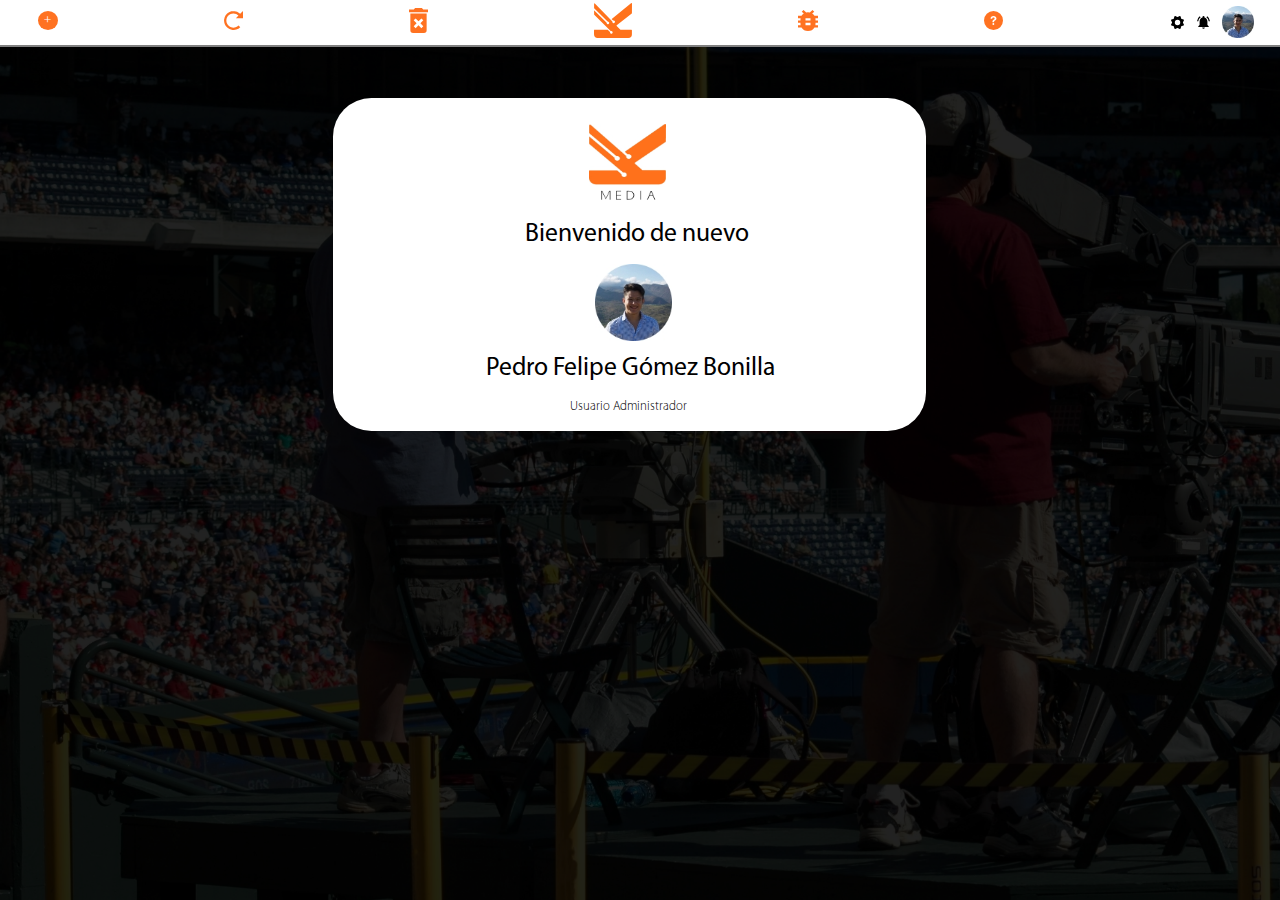
==== commit cbf6f23c: "Merge branch 'main' of https://github.com/JhonatanOmana/PROYECTO-FILTRO_GARCIADIEGO_OMA-AJHONATAN" ====
--- a/index1.html
+++ b/index1.html
@@ -23,12 +23,26 @@
 
                 <div class="barritamenu">
                     <div class="Bmenu">
-                        <p><img src="img/pag7/Group 7.svg"></p>
-                        <p><img src="img/pag7/Icon open-reload.svg"></p>
-                        <p><img src="img/pag7/Icon material-delete-forever.svg"></p>
-                        <img id="LogoNav" src="img/pag7/kario sin kairo.svg">
-                        <p><img src="img/pag7/Icon material-bug-report.svg"></p>
-                        <p><img src="img/pag7/Icon ionic-ios-help-circle.svg"></p>
+                        <a href="index2.html">
+                            <p><img src="img/pag7/Group 7.svg"></p>
+                        </a>
+                        <a href="index1.html">
+                            <p><img src="img/pag7/Icon open-reload.svg"></p>
+                        </a>
+                        <a href="index3.html">
+                            <p><img src="img/pag7/Icon material-delete-forever.svg"></p>
+                        </a>
+                        <a href="index1.html">
+
+                            <img id="LogoNav" src="img/pag7/kario sin kairo.svg">
+                        </a>
+                        <a href="index4.html">
+                            <p><img src="img/pag7/Icon material-bug-report.svg"></p>
+                        </a>
+                        <a href="index5.html">
+
+                            <p><img src="img/pag7/Icon ionic-ios-help-circle.svg"></p>
+                        </a>
                     </div>
                     <div class="Ajustes">
                         <img src="img/pag7/Icon ionic-ios-settings.svg">
--- a/styles1.css
+++ b/styles1.css
@@ -279,9 +279,6 @@
 }
 
 
-
-
-
 svg{
     width: 9vw;
     height: 9vw;
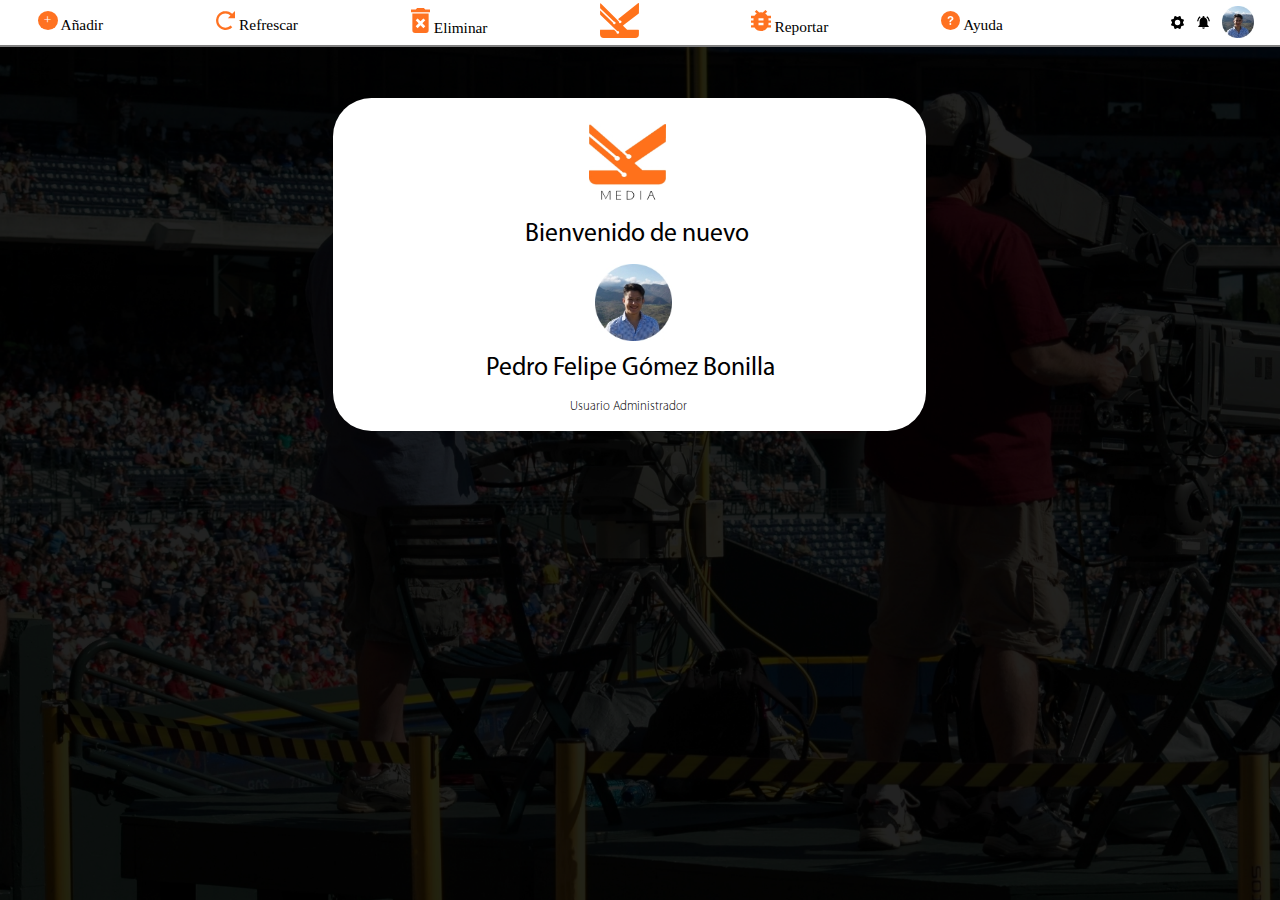
==== commit 7b3746b0: "Fix:mod_pg1" ====
--- a/index1.html
+++ b/index1.html
@@ -23,26 +23,19 @@
 
                 <div class="barritamenu">
                     <div class="Bmenu">
-                        <a href="index2.html">
-                            <p><img src="img/pag7/Group 7.svg"></p>
-                        </a>
-                        <a href="index1.html">
-                            <p><img src="img/pag7/Icon open-reload.svg"></p>
-                        </a>
-                        <a href="index3.html">
-                            <p><img src="img/pag7/Icon material-delete-forever.svg"></p>
-                        </a>
-                        <a href="index1.html">
 
-                            <img id="LogoNav" src="img/pag7/kario sin kairo.svg">
-                        </a>
-                        <a href="index4.html">
-                            <p><img src="img/pag7/Icon material-bug-report.svg"></p>
-                        </a>
-                        <a href="index5.html">
+                        <a class="botl" href="index2.html"><img src="img/pag7/Group 7.svg"> Añadir</a>
 
-                            <p><img src="img/pag7/Icon ionic-ios-help-circle.svg"></p>
-                        </a>
+                        <a class="botl" href="index1.html"><img src="img/pag7/Icon open-reload.svg"> Refrescar</a>
+
+                        <a class="botl" href="index3.html"><img src="img/pag7/Icon material-delete-forever.svg"> Eliminar</a>
+
+                        <a class="botl" href="index1.html"><img id="LogoNav" src="img/pag7/kario sin kairo.svg"></a>
+
+                        <a class="botl" href="index4.html"><img src="img/pag7/Icon material-bug-report.svg"> Reportar</a>
+                        
+                        <a class="botl" href="index5.html"><img src="img/pag7/Icon ionic-ios-help-circle.svg"> Ayuda</a>
+
                     </div>
                     <div class="Ajustes">
                         <img src="img/pag7/Icon ionic-ios-settings.svg">
--- a/styles1.css
+++ b/styles1.css
@@ -418,8 +418,14 @@
     
 }
 
-
-
-
-
-
+.botl{
+    text-decoration: none;
+    color: #000000;
+    font-size: 1.2vw;
+    text-align: center;
+}
+
+
+
+
+
